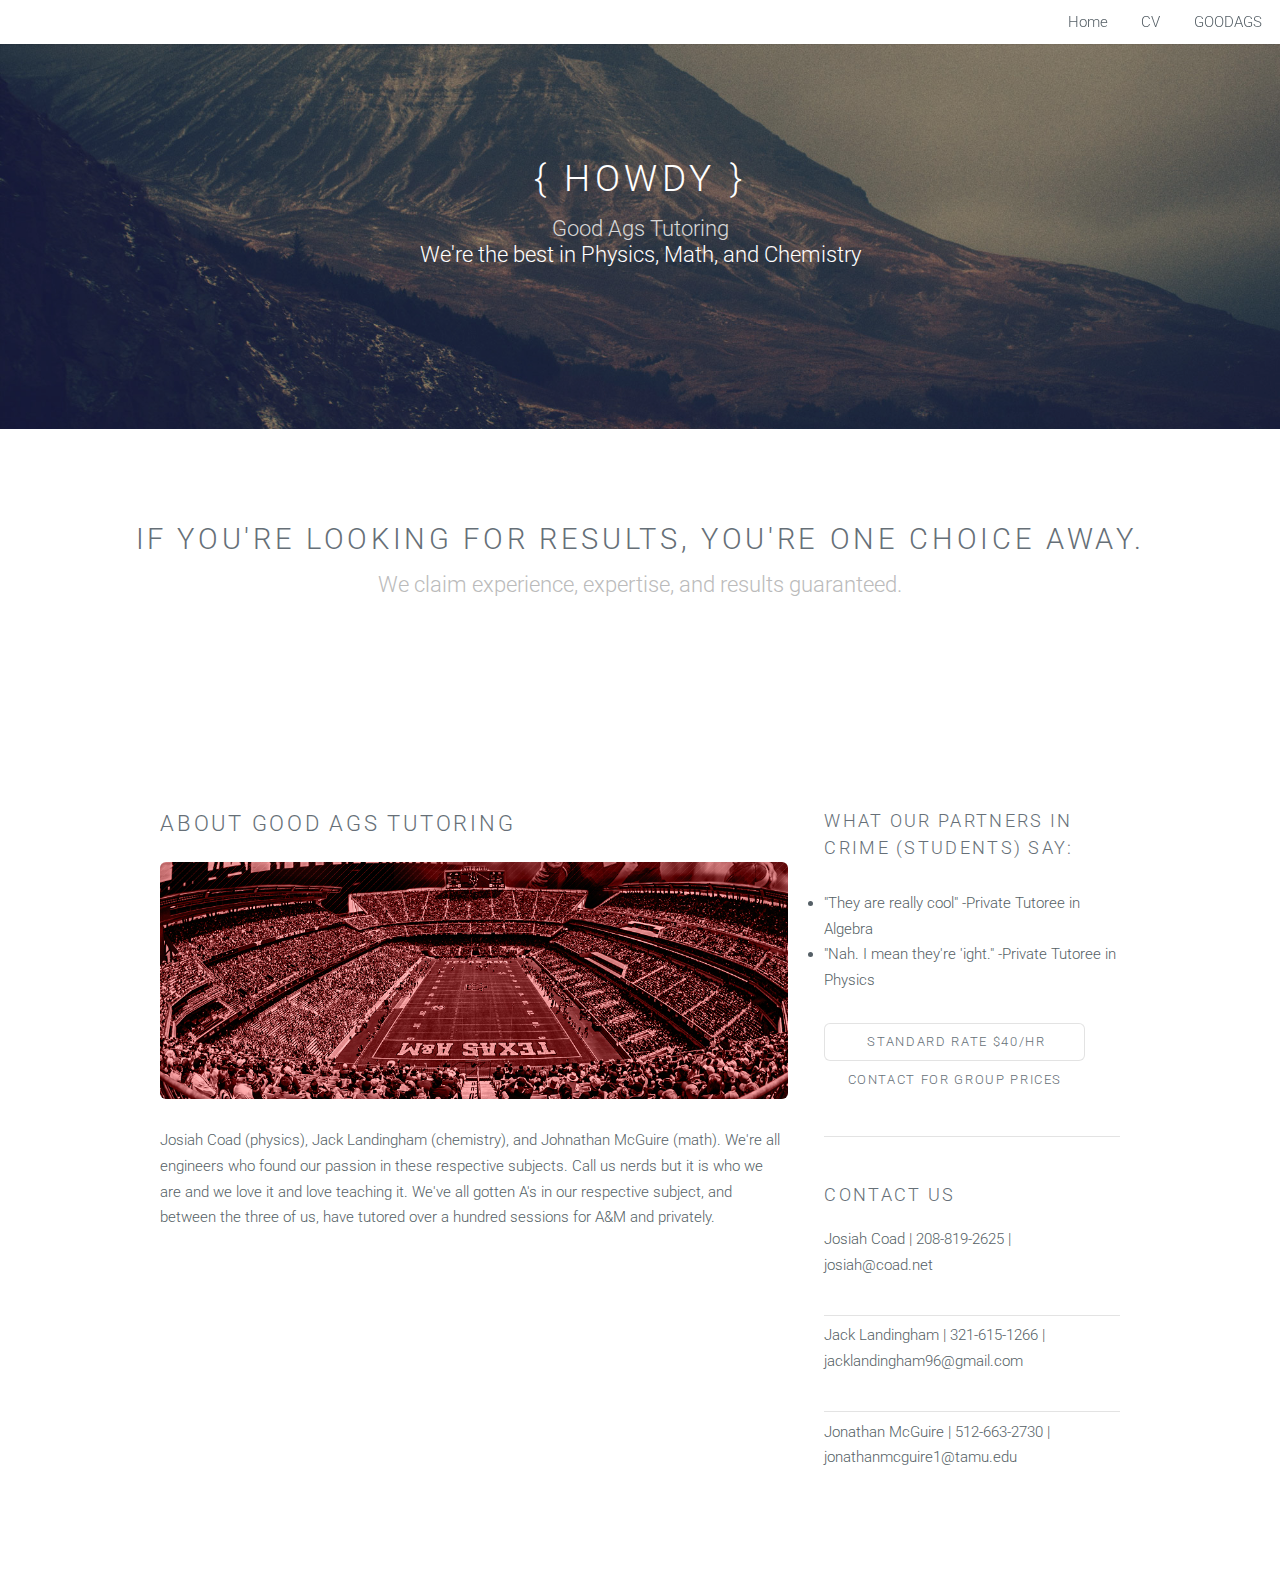
==== index.html @ 72e81e50 "changed page" ====
<!DOCTYPE HTML>
<html>
	<head>
		<title>GOOD AGS Tutoring</title>
		<meta http-equiv="content-type" content="text/html; charset=utf-8" />
		<meta name="description" content="" />
		<meta name="keywords" content="" />
	
		<!--Contact Button-->
        <script type = "text/javascript" src = "http://ajax.googleapis.com/ajax/libs/jquery/2.1.3/jquery.min.js"></script>
        <script type = "text/javascript" language = "javascript">
         $(document).ready(function() {
            $("#hoverbutton").click(function () {
               $(this).replaceWith("josiah@coad.net");
            });
         });
        </script>
        
        <script src="js/jquery.min.js"></script>
		<script src="js/skel.min.js"></script>
		<script src="js/skel-layers.min.js"></script>
		<script src="js/init.js"></script>
		<noscript>
			<link rel="stylesheet" href="css/skel.css" />
			<link rel="stylesheet" href="css/style.css" />
			<link rel="stylesheet" href="css/style-xlarge.css" />
		</noscript>
		<link rel="icon" type="image/png" href="images/tag.png">
	</head>

	<body id="top">

		<!-- Header -->
			<header id="header" class="skel-layers-fixed">
				<h1><a href="#"></a></h1>
				<nav id="nav">
					<ul>
						<li><a href="index.html">Home</a></li>
						<li><a href="Experience.html">CV</a></li>
						<li><a href="tutor.html">GOODAGS</a></li>
					</ul>
				</nav>
			</header>

		<!-- Banner -->
			<section id="banner">
				<div class="inner">
					<h2>{ Howdy }</h2>
					<p>Good Ags Tutoring
					<br><a href="http://www.tamu.edu/" target="_blank">We're the best in Physics, Math, and Chemistry</a></br>
					</p>
					<ul class="actions">
					</ul>
				</div>
			</section>
		<!-- Greeting -->
			<section id="one" class="wrapper style1">
				<header class="major">
					<h2>If you're looking for results, you're one choice away.</h2>
					<p>We claim experience, expertise, and results guaranteed.</p>
				</header>
			</section>

		<!-- Intro -->
		<section id="intro" class="wrapper style1">
				<div class="container">
					<div class="row">
						<div class="8u">
							<section>
								<h2>About GOOD AGs Tutoring</h2>
								<a href="#" class="image fit"><img src="images/KyleField.jpg" alt="" /></a>
								<p>   Josiah Coad (physics), Jack Landingham (chemistry), and Johnathan McGuire (math). We're all engineers who found our passion in these respective subjects. Call us nerds but it is who we are and we love it and love teaching it. We've all gotten A's in our respective subject, and between the three of us, have tutored over a hundred sessions for A&M and privately.</p>
							</section>
						</div>
						<div class="4u">
							<section>
								<h3>What Our Partners in Crime (students) Say:</h3>
								<p>
									<li>"They are really cool" -Private Tutoree in Algebra</li>
									<li>"Nah. I mean they're 'ight." -Private Tutoree in Physics</li>
								</p>
								<ul class="actions">
									<li><a href="mailto:josiah@coad.net" class="button alt">Standard Rate $40/hr<br>Contact for Group Prices</a></li>
								</ul>
							</section>
							<hr />
							<section>
								<h3>Contact Us</h3>
								<ul class="alt">
									<li><p>Josiah Coad | 208-819-2625 | josiah@coad.net</p></li>
									<li><p>Jack Landingham | 321-615-1266 | jacklandingham96@gmail.com</p></li>
									<li><p>Jonathan McGuire | 512-663-2730 | jonathanmcguire1@tamu.edu</p></li>
								</ul>
							</section>
						</div>
					</div>
				</div>
			</section>
	</body>
</html>
---- css/skel.css ----
/* Resets (http://meyerweb.com/eric/tools/css/reset/ | v2.0 | 20110126 | License: none (public domain)) */

	html,body,div,span,applet,object,iframe,h1,h2,h3,h4,h5,h6,p,blockquote,pre,a,abbr,acronym,address,big,cite,code,del,dfn,em,img,ins,kbd,q,s,samp,small,strike,strong,sub,sup,tt,var,b,u,i,center,dl,dt,dd,ol,ul,li,fieldset,form,label,legend,table,caption,tbody,tfoot,thead,tr,th,td,article,aside,canvas,details,embed,figure,figcaption,footer,header,hgroup,menu,nav,output,ruby,section,summary,time,mark,audio,video{margin:0;padding:0;border:0;font-size:100%;font:inherit;vertical-align:baseline;}article,aside,details,figcaption,figure,footer,header,hgroup,menu,nav,section{display:block;}body{line-height:1;}ol,ul{list-style:none;}blockquote,q{quotes:none;}blockquote:before,blockquote:after,q:before,q:after{content:'';content:none;}table{border-collapse:collapse;border-spacing:0;}body{-webkit-text-size-adjust:none}

/* Box Model */

	*, *:before, *:after {
		-moz-box-sizing: border-box;
		-webkit-box-sizing: border-box;
		box-sizing: border-box;
	}

/* Container */

	body {
		/* min-width: (containers) */
		min-width: 1200px;
	}

	.container {
		margin-left: auto;
		margin-right: auto;
		
		/* width: (containers) */
		width: 1200px;
	}

	/* Modifiers */
	
		.container.small {
			/* width: (containers) * 0.75; */
			width: 900px;
		}

		.container.big {
			width: 100%;

			/* max-width: (containers) * 1.25; */
			max-width: 1500px;

			/* min-width: (containers); */
			min-width: 1200px;
		}

/* Grid */

	.\31 2u { width: 100% }
	.\31 1u { width: 91.6666666667% }
	.\31 0u { width: 83.3333333333% }
	.\39 u { width: 75% }
	.\38 u { width: 66.6666666667% }
	.\37 u { width: 58.3333333333% }
	.\36 u { width: 50% }
	.\35 u { width: 41.6666666667% }
	.\34 u { width: 33.3333333333% }
	.\33 u { width: 25% }
	.\32 u { width: 16.6666666667% }
	.\31 u { width: 8.3333333333% }
	.\-11u { margin-left: 91.6666666667% }
	.\-10u { margin-left: 83.3333333333% }
	.\-9u { margin-left: 75% }
	.\-8u { margin-left: 66.6666666667% }
	.\-7u { margin-left: 58.3333333333% }
	.\-6u { margin-left: 50% }
	.\-5u { margin-left: 41.6666666667% }
	.\-4u { margin-left: 33.3333333333% }
	.\-3u { margin-left: 25% }
	.\-2u { margin-left: 16.6666666667% }
	.\-1u { margin-left: 8.3333333333% }

	/* Rows */

		.row > * {
			float: left;
		}

		.row:after {
			content: '';
			display: block;
			clear: both;
			height: 0;
		}

		.row:first-child > * {
			padding-top: 0 !important;
		}

		.row.uniform > * > :first-child {
			margin-top: 0;
		}

		.row.uniform > * > :last-child {
			margin-bottom: 0;
		}

		/* Normal */

			.row > * {
				/* padding-left: (gutters.vertical) */
				padding-left: 4em;
			}

			.row + .row > * {
				/* padding: (gutters.horizontal) 0 0 (gutters.vertical) */
				padding: 0 0 0 4em;
			}

			.row {
				/* margin-left: -(gutters.vertical) */
				margin-left: -4em;
			}

			.row + .row.uniform > * {
				/* padding: (gutters.vertical) 0 0 (gutters.vertical) */
				padding: 4em 0 0 4em;
			}

		/* Flush */

			.row.flush > * {
				padding-left: 0;
			}

			.row + .row.flush > * {
				padding: 0;
			}

			.row.flush {
				margin-left: 0;
			}

			.row + .row.uniform.flush > * {
				padding: 0;
			}

		/* Quarter */

			.row.quarter > * {
				/* padding-left: (gutters.vertical * 0.25) */
				padding-left: 1em;
			}

			.row + .row.quarter > * {
				/* padding: (gutters.horizontal * 0.25) 0 0 (gutters.vertical * 0.25) */
				padding: 0 0 0 1em;
			}

			.row.quarter {
				/* margin-left: -(gutters.vertical * 0.25) */
				margin-left: -1em;
			}

			.row + .row.uniform.quarter > * {
				/* padding: (gutters.vertical * 0.25) 0 0 (gutters.vertical * 0.25) */
				padding: 1em 0 0 1em;
			}

		/* Half */

			.row.half > * {
				/* padding-left: (gutters.vertical * 0.5) */
				padding-left: 2em;
			}

			.row + .row.half > * {
				/* padding: (gutters.horizontal * 0.5) 0 0 (gutters.vertical * 0.5) */
				padding: 0 0 0 2em;
			}

			.row.half {
				/* margin-left: -(gutters.vertical * 0.5) */
				margin-left: -2em;
			}

			.row + .row.uniform.half > * {
				/* padding: (gutters.vertical * 0.5) 0 0 (gutters.vertical * 0.5) */
				padding: 2em 0 0 2em;
			}

		/* One and (a) Half */

			.row.oneandhalf > * {
				/* padding-left: (gutters.vertical * 1.5) */
				padding-left: 6em;
			}

			.row + .row.oneandhalf > * {
				/* padding: (gutters.horizontal * 1.5) 0 0 (gutters.vertical * 1.5) */
				padding: 0 0 0 6em;
			}

			.row.oneandhalf {
				/* margin-left: -(gutters.vertical * 1.5) */
				margin-left: -6em;
			}

			.row + .row.uniform.oneandhalf > * {
				/* padding: (gutters.vertical * 1.5) 0 0 (gutters.vertical * 1.5) */
				padding: 6em 0 0 6em;
			}

		/* Double */

			.row.double > * {
				/* padding-left: (gutters.vertical * 2) */
				padding-left: 8em;
			}

			.row + .row.double > * {
				/* padding: (gutters.horizontal * 2) 0 0 (gutters.vertical * 2) */
				padding: 0 0 0 8em;
			}

			.row.double {
				/* margin-left: -(gutters.vertical * 2) */
				margin-left: -8em;
			}

			.row + .row.uniform.double > * {
				/* padding: (gutters.vertical * 2) 0 0 (gutters.vertical * 2) */
				padding: 8em 0 0 8em;
			}
---- css/style.css ----
@charset "UTF-8";
@import url(font-awesome.min.css);
@import url("http://fonts.googleapis.com/css?family=Roboto:500,300");

/*
	Ion by TEMPLATED
	templated.co @templatedco
	Released for free under the Creative Commons Attribution 3.0 license (templated.co/license)
*/

/* Basic */

	body {
		background: #fff;
	}

	body, input, select, textarea {
		color: #555f66;
		font-family: "Roboto", Helvetica, sans-serif;
		font-size: 14pt;
		font-weight: 300;
		line-height: 1.75em;
	}

	a {
		color: #629DD1;
		text-decoration: underline;
	}

		a:hover {
			text-decoration: none;
		}

	strong, b {
		color: #666f77;
		font-weight: 500;
	}

	em, i {
		font-style: italic;
	}

	p {
		margin: 0 0 2em 0;
	}

	h1, h2, h3, h4, h5, h6 {
		color: #666f77;
		font-weight: 300;
		line-height: 1em;
		margin: 0 0 1em 0;
		text-transform: uppercase;
		letter-spacing: 0.125em;
	}

		h1 a, h2 a, h3 a, h4 a, h5 a, h6 a {
			color: inherit;
			text-decoration: none;
		}

	h2 {
		font-size: 1.5em;
		line-height: 1.5em;
	}

	h3 {
		font-size: 1.25em;
		line-height: 1.5em;
	}

	h4 {
		font-size: 1em;
		line-height: 1.5em;
	}

	h5 {
		font-size: 0.9em;
		line-height: 1.5em;
	}

	h6 {
		font-size: 0.7em;
		line-height: 1.5em;
	}

	sub {
		font-size: 0.8em;
		position: relative;
		top: 0.5em;
	}

	sup {
		font-size: 0.8em;
		position: relative;
		top: -0.5em;
	}

	hr {
		border: 0;
		border-bottom: solid 1px rgba(144, 144, 144, 0.25);
		margin: 3em 0;
	}

		hr.major {
			margin: 2em 0 5em 0;
		}

	blockquote {
		border-left: solid 4px rgba(144, 144, 144, 0.25);
		font-style: italic;
		margin: 0 0 2em 0;
		padding: 0.5em 0 0.5em 2em;
	}

	code {
		background: rgba(144, 144, 144, 0.075);
		border-radius: 6px;
		border: solid 1px rgba(144, 144, 144, 0.25);
		font-family: "Courier New", monospace;
		font-size: 0.9em;
		margin: 0 0.25em;
		padding: 0.25em 0.65em;
	}

	pre {
		-webkit-overflow-scrolling: touch;
		font-family: "Courier New", monospace;
		font-size: 0.9em;
		margin: 0 0 2em 0;
		overflow-x: auto;
	}

		pre code {
			display: block;
			line-height: 1.75em;
			padding: 1em 1.5em;
		}

	.align-left {
		text-align: left;
	}

	.align-center {
		text-align: center;
	}

	.align-right {
		text-align: right;
	}

/* Section/Article */

	section.special, article.special {
		text-align: center;
	}

	header p {
		color: #bbb;
		position: relative;
		margin: 0 0 1.5em 0;
	}

	header h2 + p {
		font-size: 1.25em;
		margin-top: -1em;
		line-height: 1.5em;
	}

	header h3 + p {
		font-size: 1.1em;
		margin-top: -0.85em;
		line-height: 1.5em;
	}

	header h4 + p,
	header h5 + p,
	header h6 + p {
		font-size: 0.9em;
		margin-top: -0.75em;
		line-height: 1.5em;
	}

	header.major {
		text-align: center;
		margin: 0 0 4em 0;
	}

		header.major h2 {
			font-size: 2em;
		}

		header.major h2 + p {
			font-size: 1.5em;
			margin: -1em 0 2em 0;
		}

/* Form */

	form {
		margin: 0 0 2em 0;
	}

	label {
		color: #666f77;
		display: block;
		font-size: 0.9em;
		font-weight: 500;
		margin: 0 0 1em 0;
	}

	input[type="text"],
	input[type="password"],
	input[type="email"],
	select,
	textarea {
		-moz-appearance: none;
		-webkit-appearance: none;
		-o-appearance: none;
		-ms-appearance: none;
		appearance: none;
		background: rgba(144, 144, 144, 0.075);
		border-radius: 6px;
		border: none;
		border: solid 1px rgba(144, 144, 144, 0.25);
		color: inherit;
		display: block;
		outline: 0;
		padding: 0 1em;
		text-decoration: none;
		width: 100%;
	}

		input[type="text"]:invalid,
		input[type="password"]:invalid,
		input[type="email"]:invalid,
		select:invalid,
		textarea:invalid {
			box-shadow: none;
		}

		input[type="text"]:focus,
		input[type="password"]:focus,
		input[type="email"]:focus,
		select:focus,
		textarea:focus {
			border-color: #629DD1;
			box-shadow: 0 0 0 1px #629DD1;
		}

	.select-wrapper {
		text-decoration: none;
		display: block;
		position: relative;
	}

		.select-wrapper:before {
			content: "";
			-moz-osx-font-smoothing: grayscale;
			-webkit-font-smoothing: antialiased;
			font-family: FontAwesome;
			font-style: normal;
			font-weight: normal;
			text-transform: none !important;
		}

		.select-wrapper:before {
			color: rgba(144, 144, 144, 0.25);
			display: block;
			height: 2.75em;
			line-height: 2.75em;
			pointer-events: none;
			position: absolute;
			right: 0;
			text-align: center;
			top: 0;
			width: 2.75em;
		}

		.select-wrapper select::-ms-expand {
			display: none;
		}

	input[type="text"],
	input[type="password"],
	input[type="email"],
	select {
		height: 2.75em;
	}

	textarea {
		padding: 0.75em 1em;
	}

	input[type="checkbox"],
	input[type="radio"] {
		-moz-appearance: none;
		-webkit-appearance: none;
		-o-appearance: none;
		-ms-appearance: none;
		appearance: none;
		display: block;
		float: left;
		margin-right: -2em;
		opacity: 0;
		width: 1em;
		z-index: -1;
	}

		input[type="checkbox"] + label,
		input[type="radio"] + label {
			text-decoration: none;
			color: #555f66;
			cursor: pointer;
			display: inline-block;
			font-size: 1em;
			font-weight: 300;
			padding-left: 2.4em;
			padding-right: 0.75em;
			position: relative;
		}

			input[type="checkbox"] + label:before,
			input[type="radio"] + label:before {
				-moz-osx-font-smoothing: grayscale;
				-webkit-font-smoothing: antialiased;
				font-family: FontAwesome;
				font-style: normal;
				font-weight: normal;
				text-transform: none !important;
			}

			input[type="checkbox"] + label:before,
			input[type="radio"] + label:before {
				background: rgba(144, 144, 144, 0.075);
				border-radius: 6px;
				border: solid 1px rgba(144, 144, 144, 0.25);
				content: '';
				display: inline-block;
				height: 1.65em;
				left: 0;
				line-height: 1.58125em;
				position: absolute;
				text-align: center;
				top: 0;
				width: 1.65em;
			}

		input[type="checkbox"]:checked + label:before,
		input[type="radio"]:checked + label:before {
			background: #192024;
			border-color: #192024;
			color: #ffffff;
			content: '\f00c';
		}

		input[type="checkbox"]:focus + label:before,
		input[type="radio"]:focus + label:before {
			border-color: #629DD1;
			box-shadow: 0 0 0 1px #629DD1;
		}

	input[type="checkbox"] + label:before {
		border-radius: 6px;
	}

	input[type="radio"] + label:before {
		border-radius: 100%;
	}

	::-webkit-input-placeholder {
		color: #bbb !important;
		opacity: 1.0;
	}

	:-moz-placeholder {
		color: #bbb !important;
		opacity: 1.0;
	}

	::-moz-placeholder {
		color: #bbb !important;
		opacity: 1.0;
	}

	:-ms-input-placeholder {
		color: #bbb !important;
		opacity: 1.0;
	}

	.formerize-placeholder {
		color: #bbb !important;
		opacity: 1.0;
	}

/* Box */

	.box {
		border-radius: 6px;
		border: solid 1px rgba(144, 144, 144, 0.25);
		margin-bottom: 2em;
		padding: 3em 2em;
	}

		.box > :last-child,
		.box > :last-child > :last-child,
		.box > :last-child > :last-child > :last-child {
			margin-bottom: 0;
		}

		.box.alt {
			border: 0;
			border-radius: 0;
			padding: 0;
		}

/* Icon */

	.icon {
		text-decoration: none;
		border-bottom: none;
		position: relative;
	}

		.icon:before {
			-moz-osx-font-smoothing: grayscale;
			-webkit-font-smoothing: antialiased;
			font-family: FontAwesome;
			font-style: normal;
			font-weight: normal;
			text-transform: none !important;
		}

		.icon > .label {
			display: none;
		}

		.icon.major {
			display: inline-block;
			margin: 0 0 1.25em 0;
			color: #ffffff;
			background: #629DD1;
			width: 3em;
			height: 3em;
			font-size: 2em;
			text-align: center;
			line-height: 3em;
			border-radius: 100%;
			box-shadow: 0 0 0 10px #fff, 0 0 0 11px rgba(144, 144, 144, 0.25);
		}

/* Image */

	.image {
		border-radius: 6px;
		border: 0;
		display: inline-block;
		position: relative;
	}

		.image img {
			border-radius: 6px;
			display: block;
		}

		.image.left {
			float: left;
			padding: 0 1.5em 1em 0;
			top: 0.25em;
		}

		.image.right {
			float: right;
			padding: 0 0 1em 1.5em;
			top: 0.25em;
		}

		.image.fit {
			display: block;
			margin: 0 0 2em 0;
			width: 100%;
		}

			.image.fit img {
				display: block;
				width: 100%;
			}

/* List */

	ol {
		list-style: decimal;
		margin: 0 0 2em 0;
		padding-left: 1.25em;
	}

		ol li {
			padding-left: 0.25em;
		}

	ul {
		list-style: disc;
		margin: 0 0 2em 0;
		padding-left: 1em;
	}

		ul li {
			padding-left: 0.5em;
		}

		ul.alt {
			list-style: none;
			padding-left: 0;
		}

			ul.alt li {
				border-top: solid 1px rgba(144, 144, 144, 0.25);
				padding: 0.5em 0;
			}

				ul.alt li:first-child {
					border-top: 0;
					padding-top: 0;
				}

		ul.icons {
			cursor: default;
			list-style: none;
			padding-left: 0;
		}

			ul.icons li {
				display: inline-block;
				padding: 0 1.25em 0 0;
			}

				ul.icons li:last-child {
					padding-right: 0;
				}

				ul.icons li .icon:before {
					font-size: 1.5em;
				}

		ul.actions {
			cursor: default;
			list-style: none;
			padding-left: 0;
		}

			ul.actions li {
				display: inline-block;
				padding: 0 1em 0 0;
				vertical-align: middle;
			}

				ul.actions li:last-child {
					padding-right: 0;
				}

			ul.actions.small li {
				padding: 0 0.5em 0 0;
			}

			ul.actions.vertical li {
				display: block;
				padding: 1em 0 0 0;
			}

				ul.actions.vertical li:first-child {
					padding-top: 0;
				}

				ul.actions.vertical li > * {
					margin-bottom: 0;
				}

			ul.actions.vertical.small li {
				padding: 0.5em 0 0 0;
			}

				ul.actions.vertical.small li:first-child {
					padding-top: 0;
				}

			ul.actions.fit {
				display: table;
				margin-left: -1em;
				padding: 0;
				table-layout: fixed;
				width: calc(100% + 1em);
			}

				ul.actions.fit li {
					display: table-cell;
					padding: 0 0 0 1em;
				}

					ul.actions.fit li > * {
						margin-bottom: 0;
					}

				ul.actions.fit.small {
					margin-left: -0.5em;
					width: calc(100% + 0.5em);
				}

					ul.actions.fit.small li {
						padding: 0 0 0 0.5em;
					}

	dl {
		margin: 0 0 2em 0;
	}

/* Table */

	.table-wrapper {
		-webkit-overflow-scrolling: touch;
		overflow-x: auto;
	}

	table {
		margin: 0 0 2em 0;
		width: 100%;
	}

		table tbody tr {
			border: solid 1px rgba(144, 144, 144, 0.25);
			border-left: 0;
			border-right: 0;
		}

			table tbody tr:nth-child(2n + 1) {
				background-color: rgba(144, 144, 144, 0.075);
			}

		table td {
			padding: 0.75em 0.75em;
		}

		table th {
			color: #666f77;
			font-size: 0.9em;
			font-weight: 500;
			padding: 0 0.75em 0.75em 0.75em;
			text-align: left;
		}

		table thead {
			border-bottom: solid 2px rgba(144, 144, 144, 0.25);
		}

		table tfoot {
			border-top: solid 2px rgba(144, 144, 144, 0.25);
		}

		table.alt {
			border-collapse: separate;
		}

			table.alt tbody tr td {
				border: solid 1px rgba(144, 144, 144, 0.25);
				border-left-width: 0;
				border-top-width: 0;
			}

				table.alt tbody tr td:first-child {
					border-left-width: 1px;
				}

			table.alt tbody tr:first-child td {
				border-top-width: 1px;
			}

			table.alt thead {
				border-bottom: 0;
			}

			table.alt tfoot {
				border-top: 0;
			}

/* Button */

	input[type="submit"],
	input[type="reset"],
	input[type="button"],
	.button {
		-moz-appearance: none;
		-webkit-appearance: none;
		-o-appearance: none;
		-ms-appearance: none;
		appearance: none;
		-moz-transition: background-color 0.2s ease-in-out, color 0.2s ease-in-out;
		-webkit-transition: background-color 0.2s ease-in-out, color 0.2s ease-in-out;
		-o-transition: background-color 0.2s ease-in-out, color 0.2s ease-in-out;
		-ms-transition: background-color 0.2s ease-in-out, color 0.2s ease-in-out;
		transition: background-color 0.2s ease-in-out, color 0.2s ease-in-out;
		background-color: #192024;
		border-radius: 6px;
		border: 0;
		color: #ffffff !important;
		cursor: pointer;
		display: inline-block;
		font-weight: 300;
		text-transform: uppercase;
		letter-spacing: 0.125em;
		font-size: 0.9em;
		height: 2.85em;
		line-height: 2.85em;
		padding: 0 1.75em;
		text-align: center;
		text-decoration: none;
		white-space: nowrap;
		text-indent: 0.25em;
	}

		input[type="submit"]:hover,
		input[type="reset"]:hover,
		input[type="button"]:hover,
		.button:hover {
			background-color: #232d33;
			
		}

		input[type="submit"]:active,
		input[type="reset"]:active,
		input[type="button"]:active,
		.button:active {
			background-color: #0f1315;
		}

		input[type="submit"].icon,
		input[type="reset"].icon,
		input[type="button"].icon,
		.button.icon {
			padding-left: 1.35em;
		}

			input[type="submit"].icon:before,
			input[type="reset"].icon:before,
			input[type="button"].icon:before,
			.button.icon:before {
				margin-right: 0.5em;
			}

		input[type="submit"].fit,
		input[type="reset"].fit,
		input[type="button"].fit,
		.button.fit {
			display: block;
			margin: 0 0 1em 0;
			width: 100%;
		}

		input[type="submit"].small,
		input[type="reset"].small,
		input[type="button"].small,
		.button.small {
			font-size: 0.7em;
		}

		input[type="submit"].big,
		input[type="reset"].big,
		input[type="button"].big,
		.button.big {
			font-size: 1.2em;
			height: 2.65em;
			line-height: 2.65em;
		}

		input[type="submit"].alt,
		input[type="reset"].alt,
		input[type="button"].alt,
		.button.alt {
			background-color: transparent;
			box-shadow: inset 0 0 0 1px rgba(144, 144, 144, 0.25);
			color: #666f77 !important;
		}

			input[type="submit"].alt:hover,
			input[type="reset"].alt:hover,
			input[type="button"].alt:hover,
			.button.alt:hover {
				background-color: rgba(144, 144, 144, 0.075);
			}

			input[type="submit"].alt:active,
			input[type="reset"].alt:active,
			input[type="button"].alt:active,
			.button.alt:active {
				background-color: rgba(144, 144, 144, 0.2);
			}

			input[type="submit"].alt.icon:before,
			input[type="reset"].alt.icon:before,
			input[type="button"].alt.icon:before,
			.button.alt.icon:before {
				color: #bbb;
			}

		input[type="submit"].special,
		input[type="reset"].special,
		input[type="button"].special,
		.button.special {
			background-color: #629DD1;
			color: #ffffff !important;
		}

			input[type="submit"].special:hover,
			input[type="reset"].special:hover,
			input[type="button"].special:hover,
			.button.special:hover {
				background-color: #76a9d7;
			}

			input[type="submit"].special:active,
			input[type="reset"].special:active,
			input[type="button"].special:active,
			.button.special:active {
				background-color: #4e91cb;
			}

		input[type="submit"].disabled, input[type="submit"]:disabled,
		input[type="reset"].disabled,
		input[type="reset"]:disabled,
		input[type="button"].disabled,
		input[type="button"]:disabled,
		.button.disabled,
		.button:disabled {
			background-color: #555f66 !important;
			box-shadow: inset 0 -0.15em 0 0 rgba(0, 0, 0, 0.15);
			color: #fff !important;
			cursor: default;
			opacity: 0.25;
		}

/* Wrapper */

	.wrapper {
		padding: 6em 0 4em 0;
	}

		.wrapper.style1 {
			background: #fff;
			color: #555f66;
		}

		.wrapper.style2 {
			background: #192024;
			color: #c5c7c8;
		}

			.wrapper.style2 h2, .wrapper.style2 h3, .wrapper.style2 h4, .wrapper.style2 h5, .wrapper.style2 h6 {
				color: #ffffff;
			}

			.wrapper.style2 header p {
				color: #a3a5a7;
			}

			.wrapper.style2 .button.alt {
				box-shadow: inset 0 0 0 1px rgba(144, 144, 144, 0.75);
				color: #ffffff !important;
			}

				.wrapper.style2 .button.alt:hover {
					background-color: rgba(144, 144, 144, 0.275);
				}

				.wrapper.style2 .button.alt:active {
					background-color: rgba(144, 144, 144, 0.4);
				}

				.wrapper.style2 .button.alt.icon:before {
					color: #a3a5a7;
				}

/* Header */

	#skel-layers-wrapper {
		padding-top: 3em;
	}

	#header {
		background: #fff;
		color: #555f66;
		cursor: default;
		height: 3em;
		left: 0;
		line-height: 3em;
		position: fixed;
		top: 0;
		width: 100%;
		z-index: 10000;
		box-shadow: 0 0 0.1em 0 rgba(0, 0, 0, 0.25);
	}

		#header h1 {
			color: #666f77;
			font-weight: 500;
			height: inherit;
			left: 1.25em;
			line-height: inherit;
			margin: 0;
			padding: 0;
			position: absolute;
			top: 0;
		}

			#header h1 a {
				font-size: 1.25em;
			}

		#header nav {
			height: inherit;
			line-height: inherit;
			position: absolute;
			right: 1.25em;
			top: 0;
			vertical-align: middle;
		}

			#header nav > ul {
				list-style: none;
				margin: 0;
				padding-left: 0;
			}

				#header nav > ul > li {
					border-radius: 6px;
					display: inline-block;
					margin-left: 2em;
					padding-left: 0;
				}

					#header nav > ul > li a {
						-moz-transition: color 0.2s ease-in-out;
						-webkit-transition: color 0.2s ease-in-out;
						-o-transition: color 0.2s ease-in-out;
						-ms-transition: color 0.2s ease-in-out;
						transition: color 0.2s ease-in-out;
						color: #555f66;
						display: inline-block;
						text-decoration: none;
					}

						#header nav > ul > li a:hover {
							color: #629DD1;
						}

					#header nav > ul > li:first-child {
						margin-left: 0;
					}

					#header nav > ul > li .button {
						height: 2.25em;
						line-height: 2.25em;
						margin-bottom: 0;
						padding: 0 1em;
						position: relative;
						top: -0.075em;
						vertical-align: middle;
					}

		#header .container {
			position: relative;
		}

			#header .container h1 {
				left: 0;
			}

			#header .container nav {
				right: 0;
			}

/* Banner */

	#banner {
		background-color: #666666;
		background-image: url("../images/banner.jpg");
		background-size: cover;
		background-position: center center;
		background-repeat: no-repeat;
		color: #d8d8d8;
		padding: 14em 0;
		text-align: center;
		position: relative;
	}

		#banner:before {
			content: '';
			position: absolute;
			left: 0;
			top: 0;
			width: 100%;
			height: 100%;
			background: rgba(64, 72, 80, 0.25);
		}

		#banner .inner {
			position: relative;
			z-index: 1;
		}

			#banner .inner :last-child {
				margin-bottom: 0;
			}

		#banner h2, #banner h3, #banner h4, #banner h5, #banner h6 {
			color: #ffffff;
		}

		#banner .button.alt {
			box-shadow: inset 0 0 0 1px rgba(144, 144, 144, 0.75);
			color: #ffffff !important;
		}

			#banner .button.alt:hover {
				background-color: rgba(144, 144, 144, 0.275);
			}

			#banner .button.alt:active {
				background-color: rgba(144, 144, 144, 0.4);
			}

			#banner .button.alt.icon:before {
				color: #c1c1c1;
			}

		#banner .button {
			min-width: 12em;
		}

		#banner h2 {
			font-size: 3.5em;
			line-height: 1em;
			margin: 0 0 0.5em 0;
			padding: 0;
		}

		#banner p {
			font-size: 1.5em;
			margin-bottom: 2em;
		}

			#banner p a {
				color: #ffffff;
				text-decoration: none;
			}

/* Footer */

	#footer {
		background: #f8f8f8;
		padding: 4em 0 6em 0;
	}

		#footer a {
			color: inherit;
		}

		#footer .copyright {
			color: #bbb;
			font-size: 0.9em;
			margin: 2em 0 0 0;
			padding: 0;
			text-align: center;
		}

			#footer .copyright li {
				border-left: solid 1px rgba(144, 144, 144, 0.25);
				display: inline-block;
				list-style: none;
				margin-left: 1.5em;
				padding-left: 1.5em;
			}

				#footer .copyright li:first-child {
					border-left: 0;
					margin-left: 0;
					padding-left: 0;
				}

		#footer .icons a {
			color: #bbb;
		}
---- css/style-xlarge.css ----
/*
	Ion by TEMPLATED
	templated.co @templatedco
	Released for free under the Creative Commons Attribution 3.0 license (templated.co/license)
*/

/* Basic */

	body, input, select, textarea {
		font-size: 12pt;
	}

/* Banner */

	#banner {
		padding: 9em 0;
	}
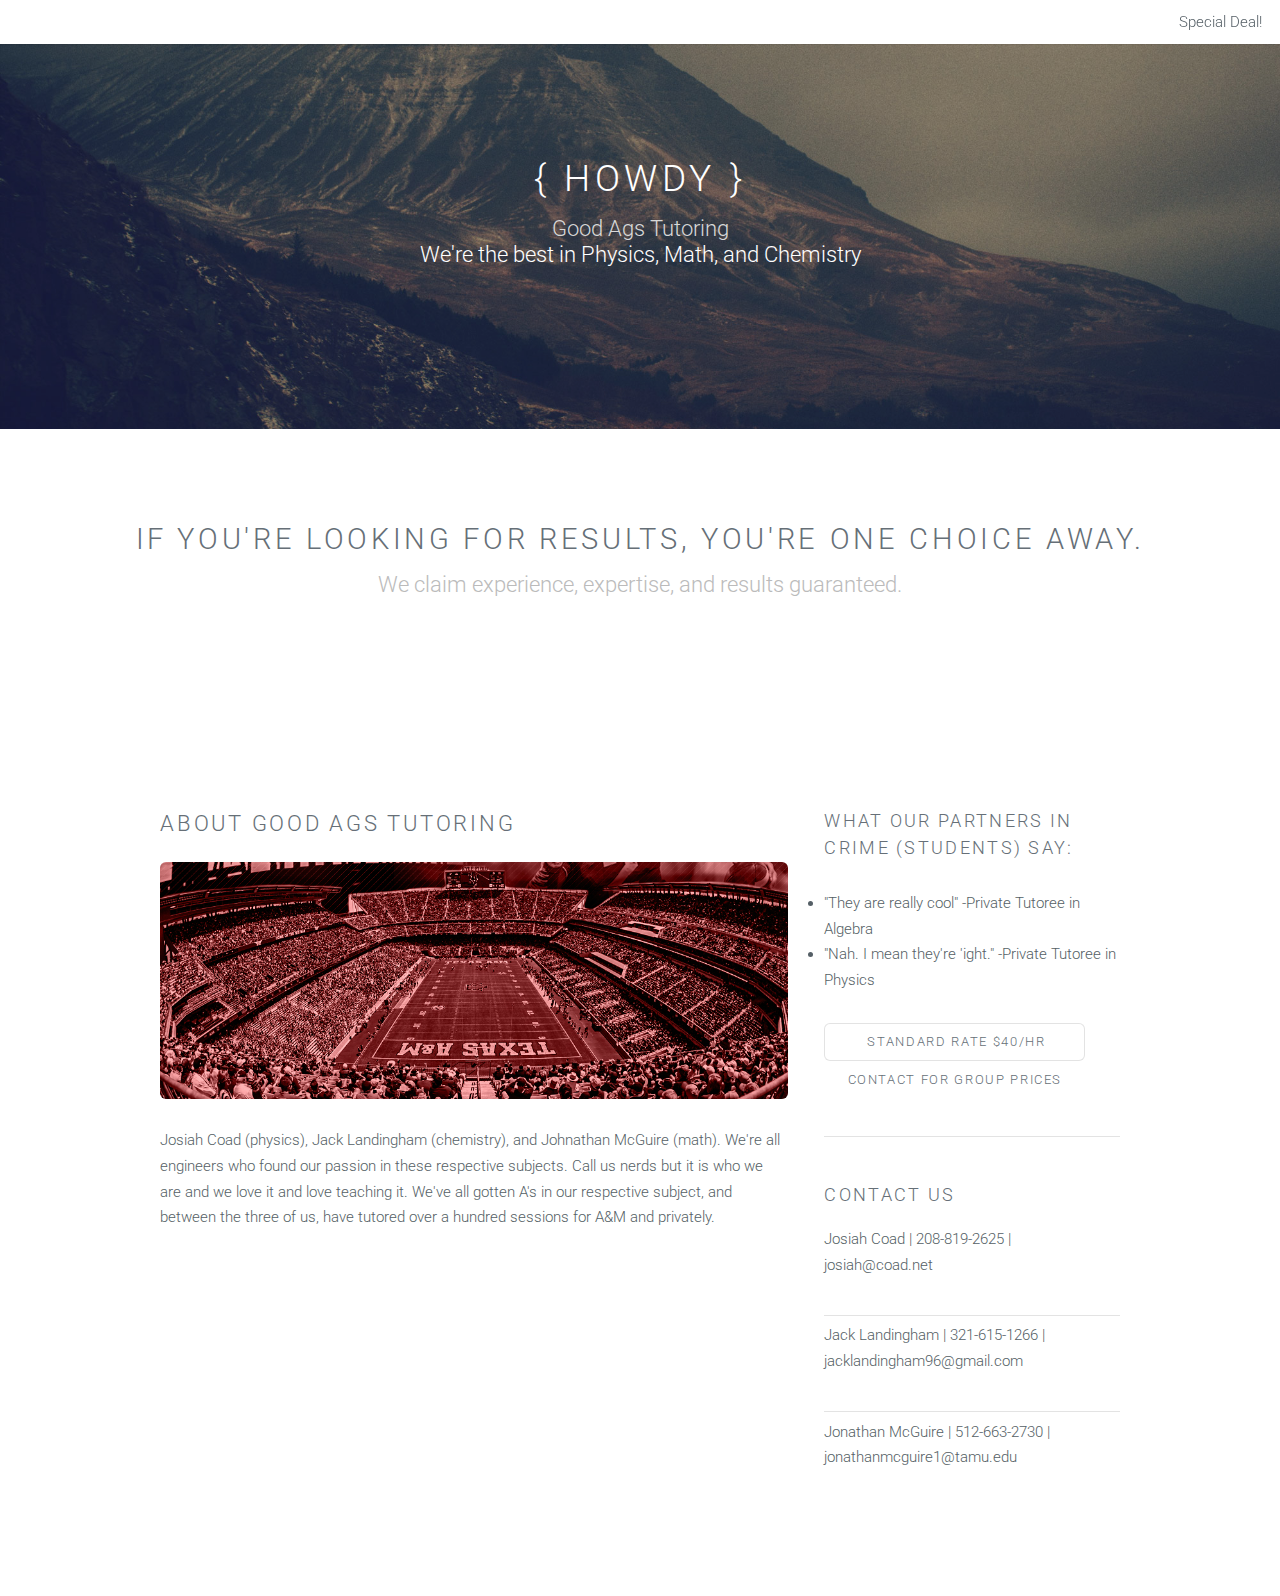
==== commit 42881889: "changed page" ====
--- a/index.html
+++ b/index.html
@@ -5,17 +5,6 @@
 		<meta http-equiv="content-type" content="text/html; charset=utf-8" />
 		<meta name="description" content="" />
 		<meta name="keywords" content="" />
-	
-		<!--Contact Button-->
-        <script type = "text/javascript" src = "http://ajax.googleapis.com/ajax/libs/jquery/2.1.3/jquery.min.js"></script>
-        <script type = "text/javascript" language = "javascript">
-         $(document).ready(function() {
-            $("#hoverbutton").click(function () {
-               $(this).replaceWith("josiah@coad.net");
-            });
-         });
-        </script>
-        
         <script src="js/jquery.min.js"></script>
 		<script src="js/skel.min.js"></script>
 		<script src="js/skel-layers.min.js"></script>
@@ -25,7 +14,7 @@
 			<link rel="stylesheet" href="css/style.css" />
 			<link rel="stylesheet" href="css/style-xlarge.css" />
 		</noscript>
-		<link rel="icon" type="image/png" href="images/tag.png">
+		<link rel="icon" type="image/png" href="images/thumbs.png">
 	</head>
 
 	<body id="top">
@@ -35,9 +24,7 @@
 				<h1><a href="#"></a></h1>
 				<nav id="nav">
 					<ul>
-						<li><a href="index.html">Home</a></li>
-						<li><a href="Experience.html">CV</a></li>
-						<li><a href="tutor.html">GOODAGS</a></li>
+						<li><a href="www.josiahcoad.com">Special Deal!</a></li>
 					</ul>
 				</nav>
 			</header>
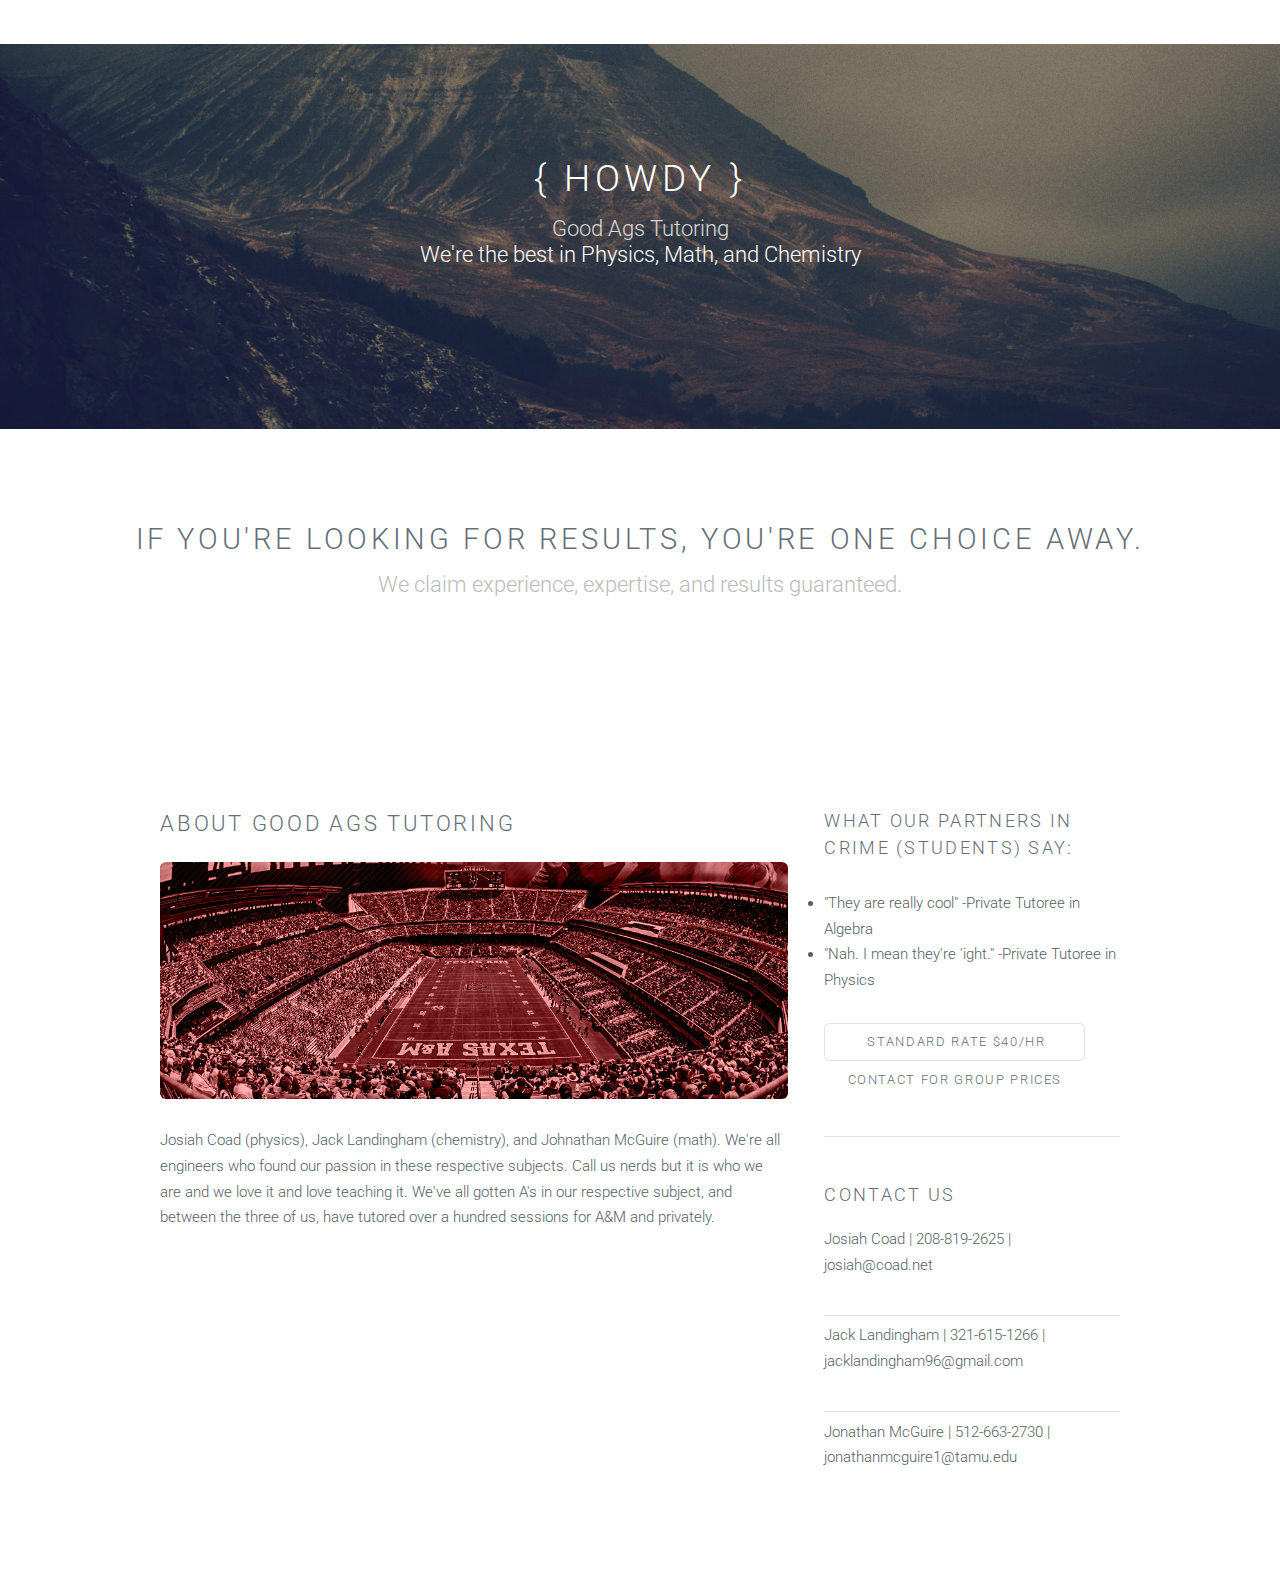
==== commit f20f7cb5: "changed" ====
--- a/index.html
+++ b/index.html
@@ -20,14 +20,14 @@
 	<body id="top">
 
 		<!-- Header -->
-			<header id="header" class="skel-layers-fixed">
-				<h1><a href="#"></a></h1>
-				<nav id="nav">
-					<ul>
-						<li><a href="www.josiahcoad.com">Special Deal!</a></li>
-					</ul>
-				</nav>
-			</header>
+		<!--	<header id="header" class="skel-layers-fixed">-->
+		<!--		<h1><a href="#"></a></h1>-->
+		<!--		<nav id="nav">-->
+		<!--			<ul>-->
+		<!--				<li><a href="www.josiahcoad.com">Special Deal!</a></li>-->
+		<!--			</ul>-->
+		<!--		</nav>-->
+		<!--	</header>-->
 
 		<!-- Banner -->
 			<section id="banner">
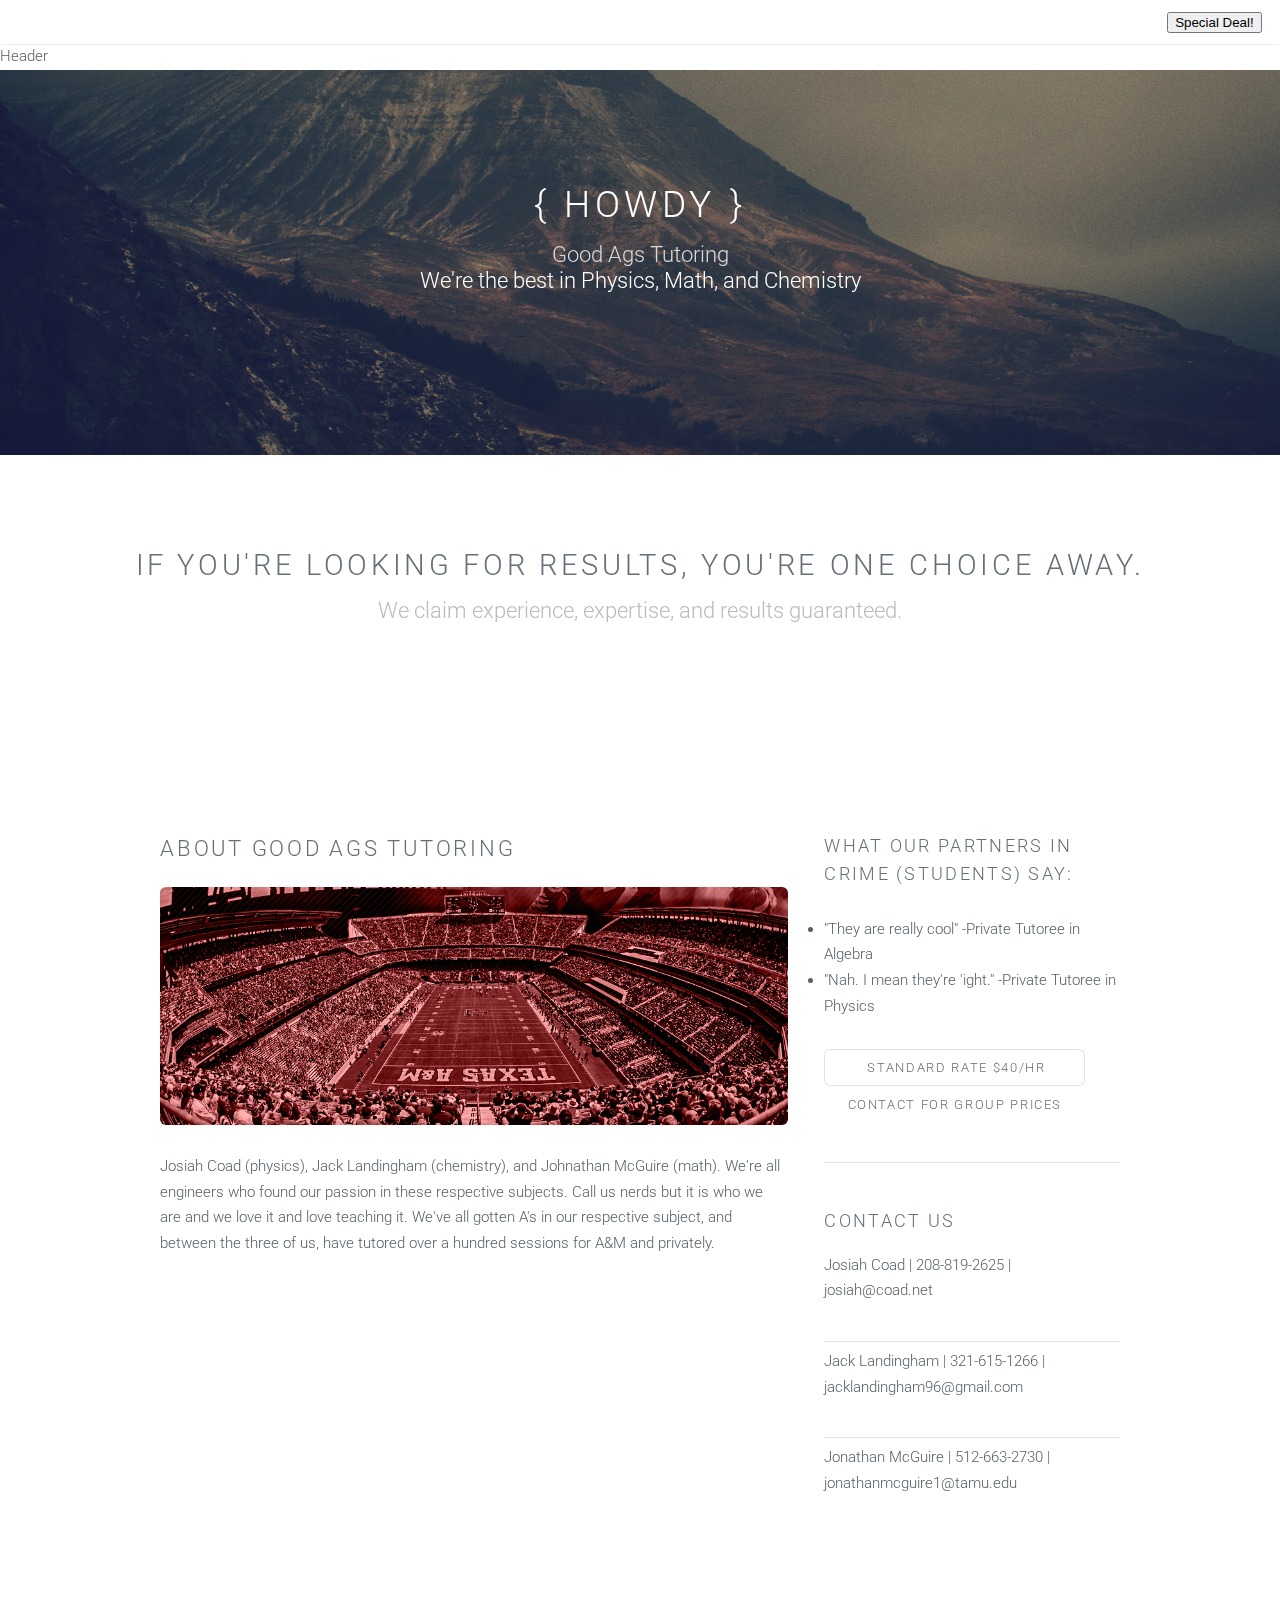
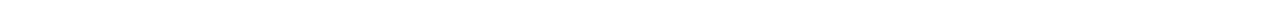
==== commit d1312715: "lil changes" ====
--- a/index.html
+++ b/index.html
@@ -15,19 +15,24 @@
 			<link rel="stylesheet" href="css/style-xlarge.css" />
 		</noscript>
 		<link rel="icon" type="image/png" href="images/thumbs.png">
+	<script>
+	function myFunction() {
+    	prompt("Enter your email and we'll contact you for a reduced price.");
+	}
+	</script>
 	</head>
 
 	<body id="top">
 
-		<!-- Header -->
-		<!--	<header id="header" class="skel-layers-fixed">-->
-		<!--		<h1><a href="#"></a></h1>-->
-		<!--		<nav id="nav">-->
-		<!--			<ul>-->
-		<!--				<li><a href="www.josiahcoad.com">Special Deal!</a></li>-->
-		<!--			</ul>-->
-		<!--		</nav>-->
-		<!--	</header>-->
+		 Header 
+			<header id="header" class="skel-layers-fixed">
+				<h1><a href="#"></a></h1>
+				<nav id="nav">
+					<ul>
+						<li><button type="button" onclick="myFunction()">Special Deal!</button></li>
+					</ul>
+				</nav>
+			</header>
 
 		<!-- Banner -->
 			<section id="banner">
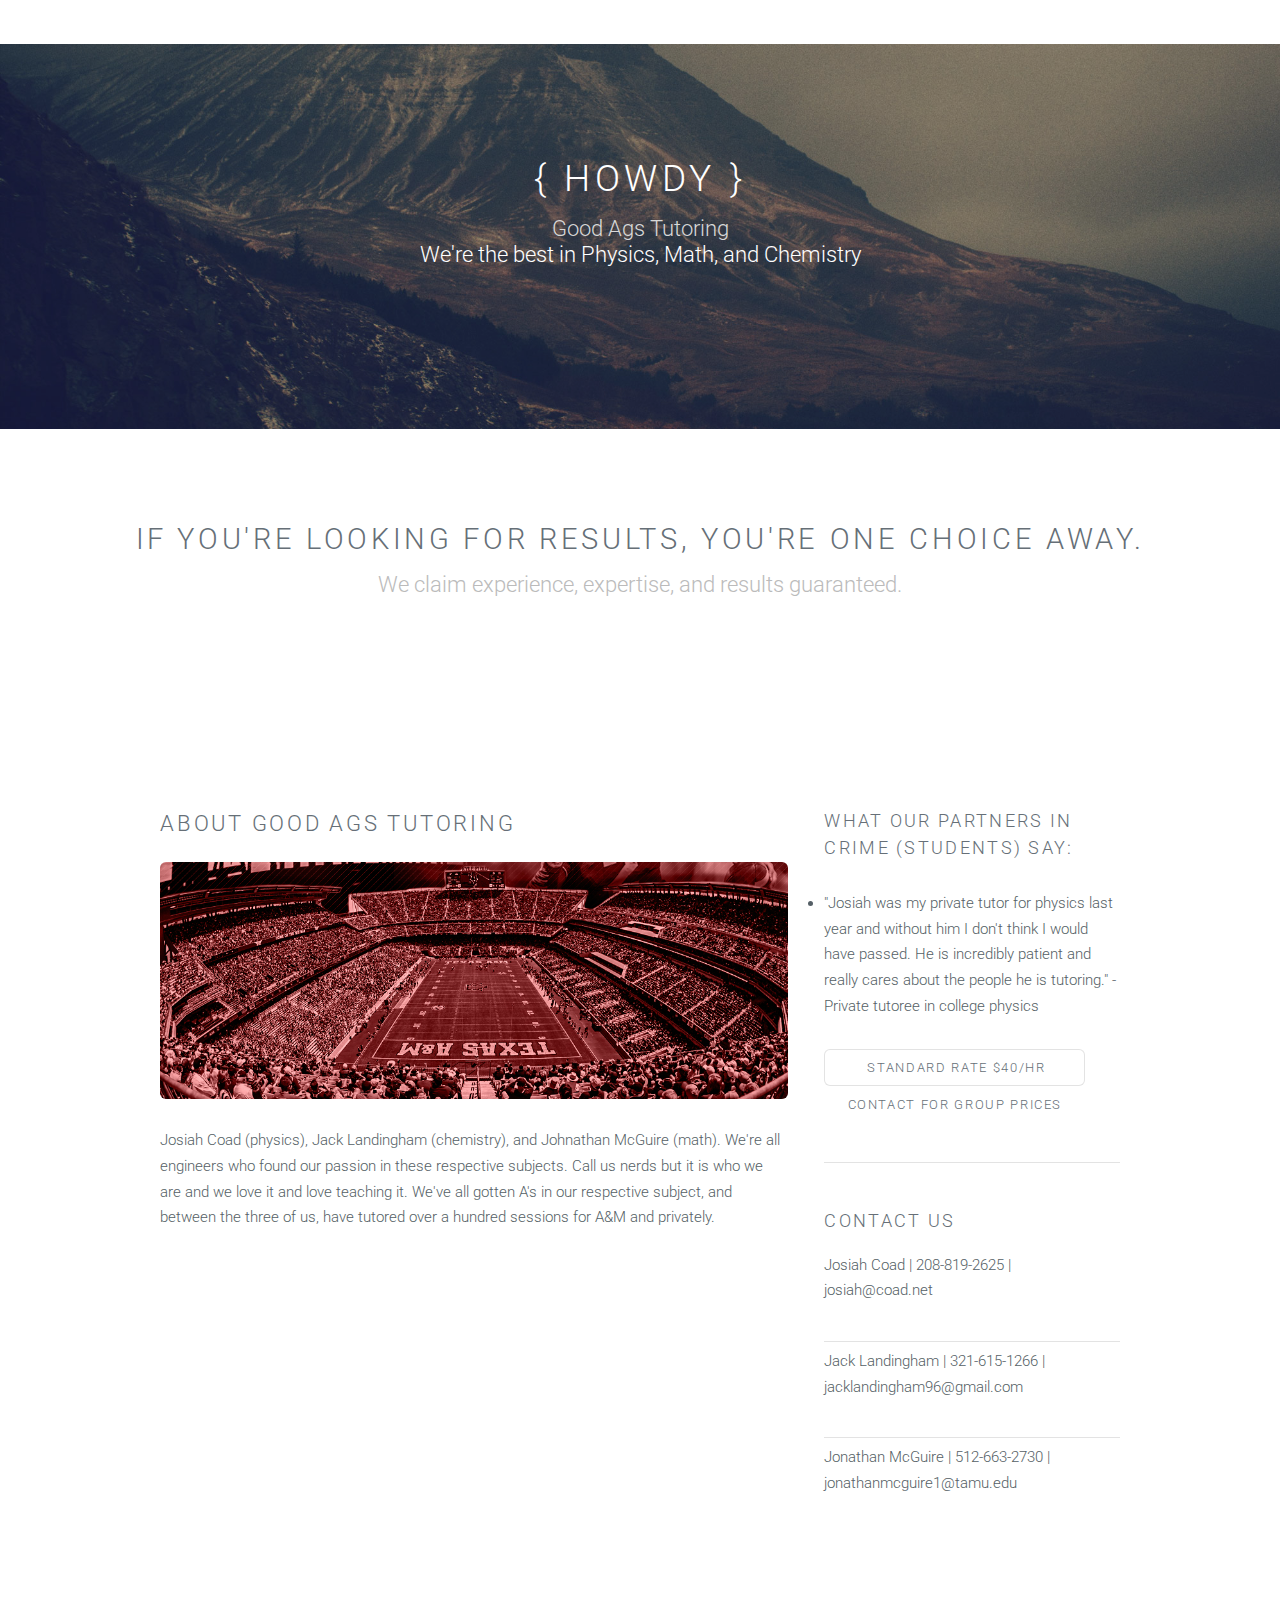
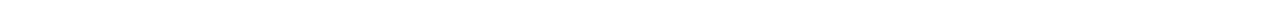
==== commit 73e5e94e: "Update index.html" ====
--- a/index.html
+++ b/index.html
@@ -15,24 +15,24 @@
 			<link rel="stylesheet" href="css/style-xlarge.css" />
 		</noscript>
 		<link rel="icon" type="image/png" href="images/thumbs.png">
-	<script>
-	function myFunction() {
-    	prompt("Enter your email and we'll contact you for a reduced price.");
-	}
-	</script>
+	<!--<script>-->
+	<!--function myFunction() {-->
+ <!--   	prompt("Enter your email and we'll contact you for a reduced price.");-->
+	<!--}-->
+	<!--</script>-->
 	</head>
 
 	<body id="top">
 
-		 Header 
-			<header id="header" class="skel-layers-fixed">
-				<h1><a href="#"></a></h1>
-				<nav id="nav">
-					<ul>
-						<li><button type="button" onclick="myFunction()">Special Deal!</button></li>
-					</ul>
-				</nav>
-			</header>
+		 <!--Header -->
+			<!--<header id="header" class="skel-layers-fixed">-->
+			<!--	<h1><a href="#"></a></h1>-->
+			<!--	<nav id="nav">-->
+			<!--		<ul>-->
+			<!--			<li><button type="button" onclick="myFunction()">Special Deal!</button></li>-->
+			<!--		</ul>-->
+			<!--	</nav>-->
+			<!--</header>-->
 
 		<!-- Banner -->
 			<section id="banner">
@@ -68,8 +68,8 @@
 							<section>
 								<h3>What Our Partners in Crime (students) Say:</h3>
 								<p>
-									<li>"They are really cool" -Private Tutoree in Algebra</li>
-									<li>"Nah. I mean they're 'ight." -Private Tutoree in Physics</li>
+									<!--<li>"They are really cool" -Private Tutoree in Algebra</li>-->
+									<li>"Josiah was my private tutor for physics last year and without him I don't think I would have passed. He is incredibly patient and really cares about the people he is tutoring." -Private tutoree in college physics</li>
 								</p>
 								<ul class="actions">
 									<li><a href="mailto:josiah@coad.net" class="button alt">Standard Rate $40/hr<br>Contact for Group Prices</a></li>
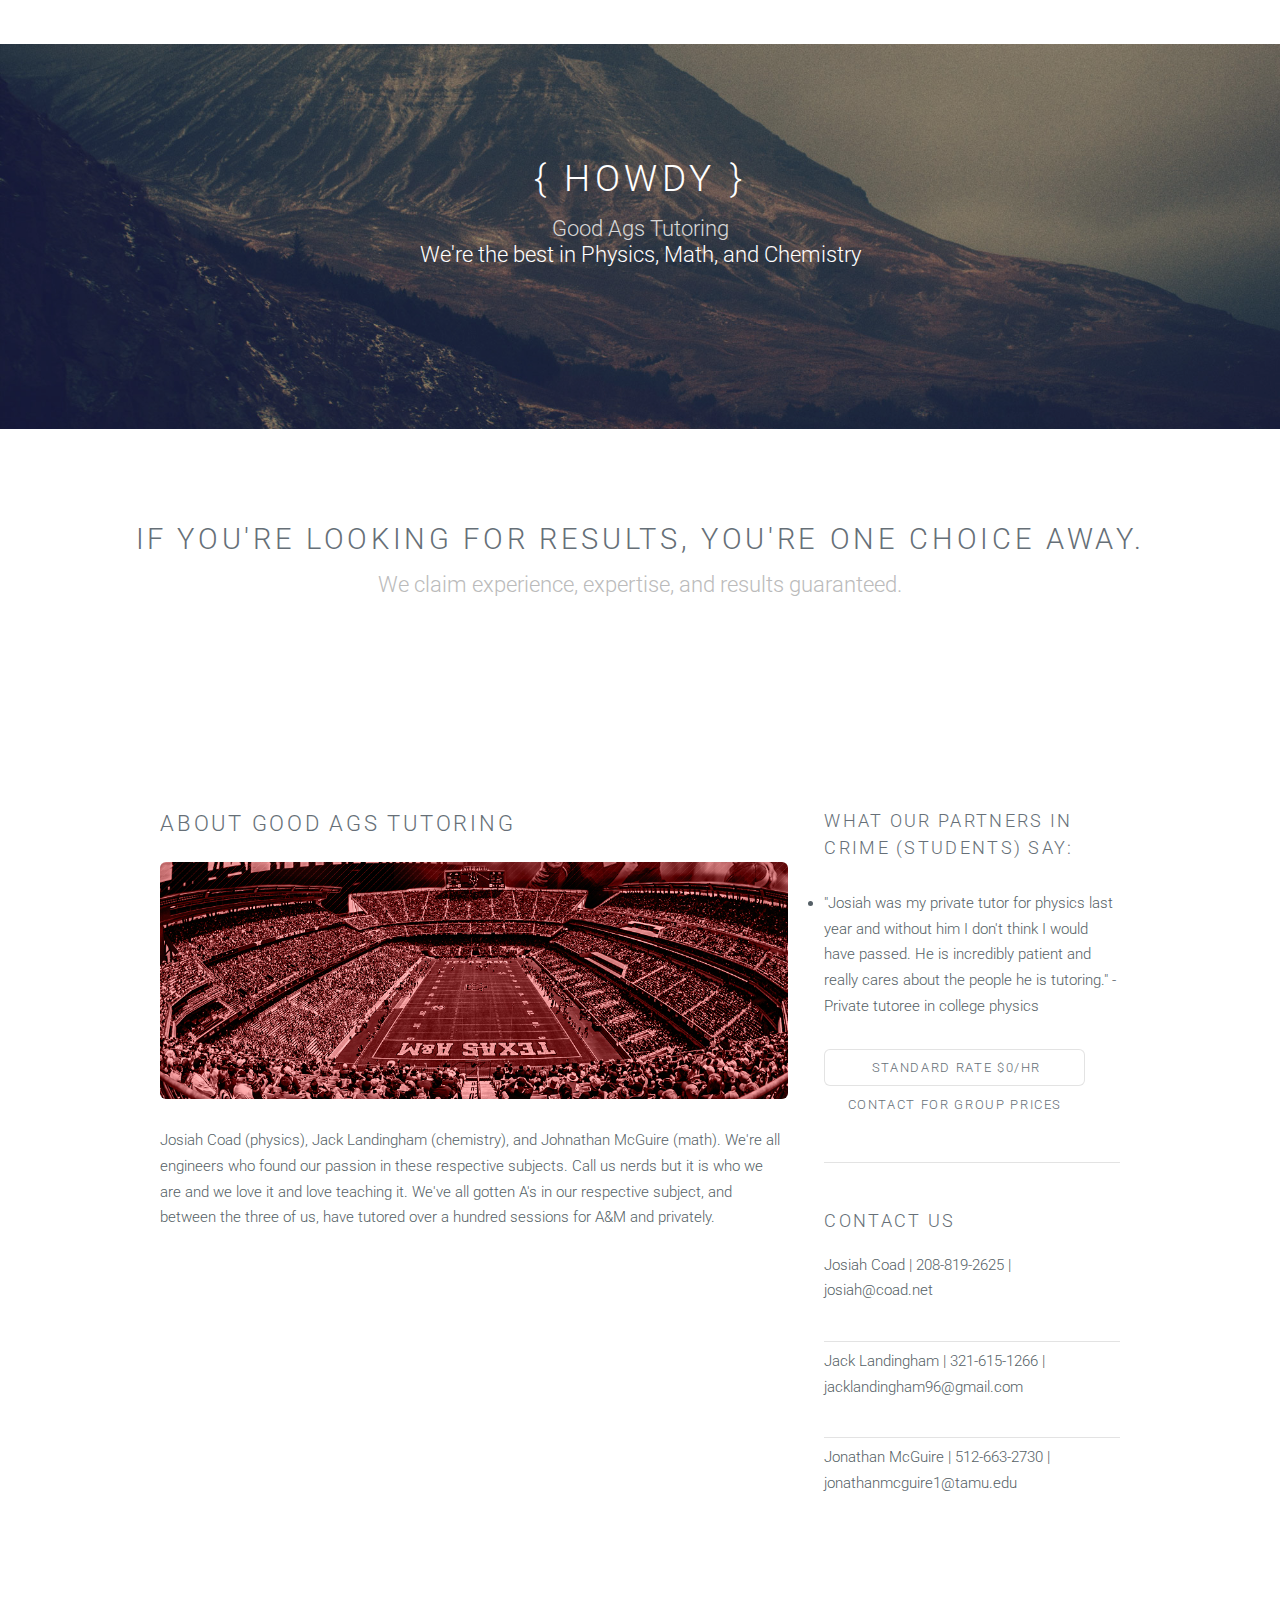
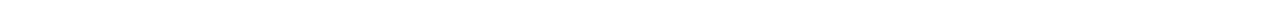
==== commit 9c79d6cf: "Update index.html" ====
--- a/index.html
+++ b/index.html
@@ -72,7 +72,7 @@
 									<li>"Josiah was my private tutor for physics last year and without him I don't think I would have passed. He is incredibly patient and really cares about the people he is tutoring." -Private tutoree in college physics</li>
 								</p>
 								<ul class="actions">
-									<li><a href="mailto:josiah@coad.net" class="button alt">Standard Rate $40/hr<br>Contact for Group Prices</a></li>
+									<li><a href="mailto:josiah@coad.net" class="button alt">Standard Rate $0/hr<br>Contact for Group Prices</a></li>
 								</ul>
 							</section>
 							<hr />
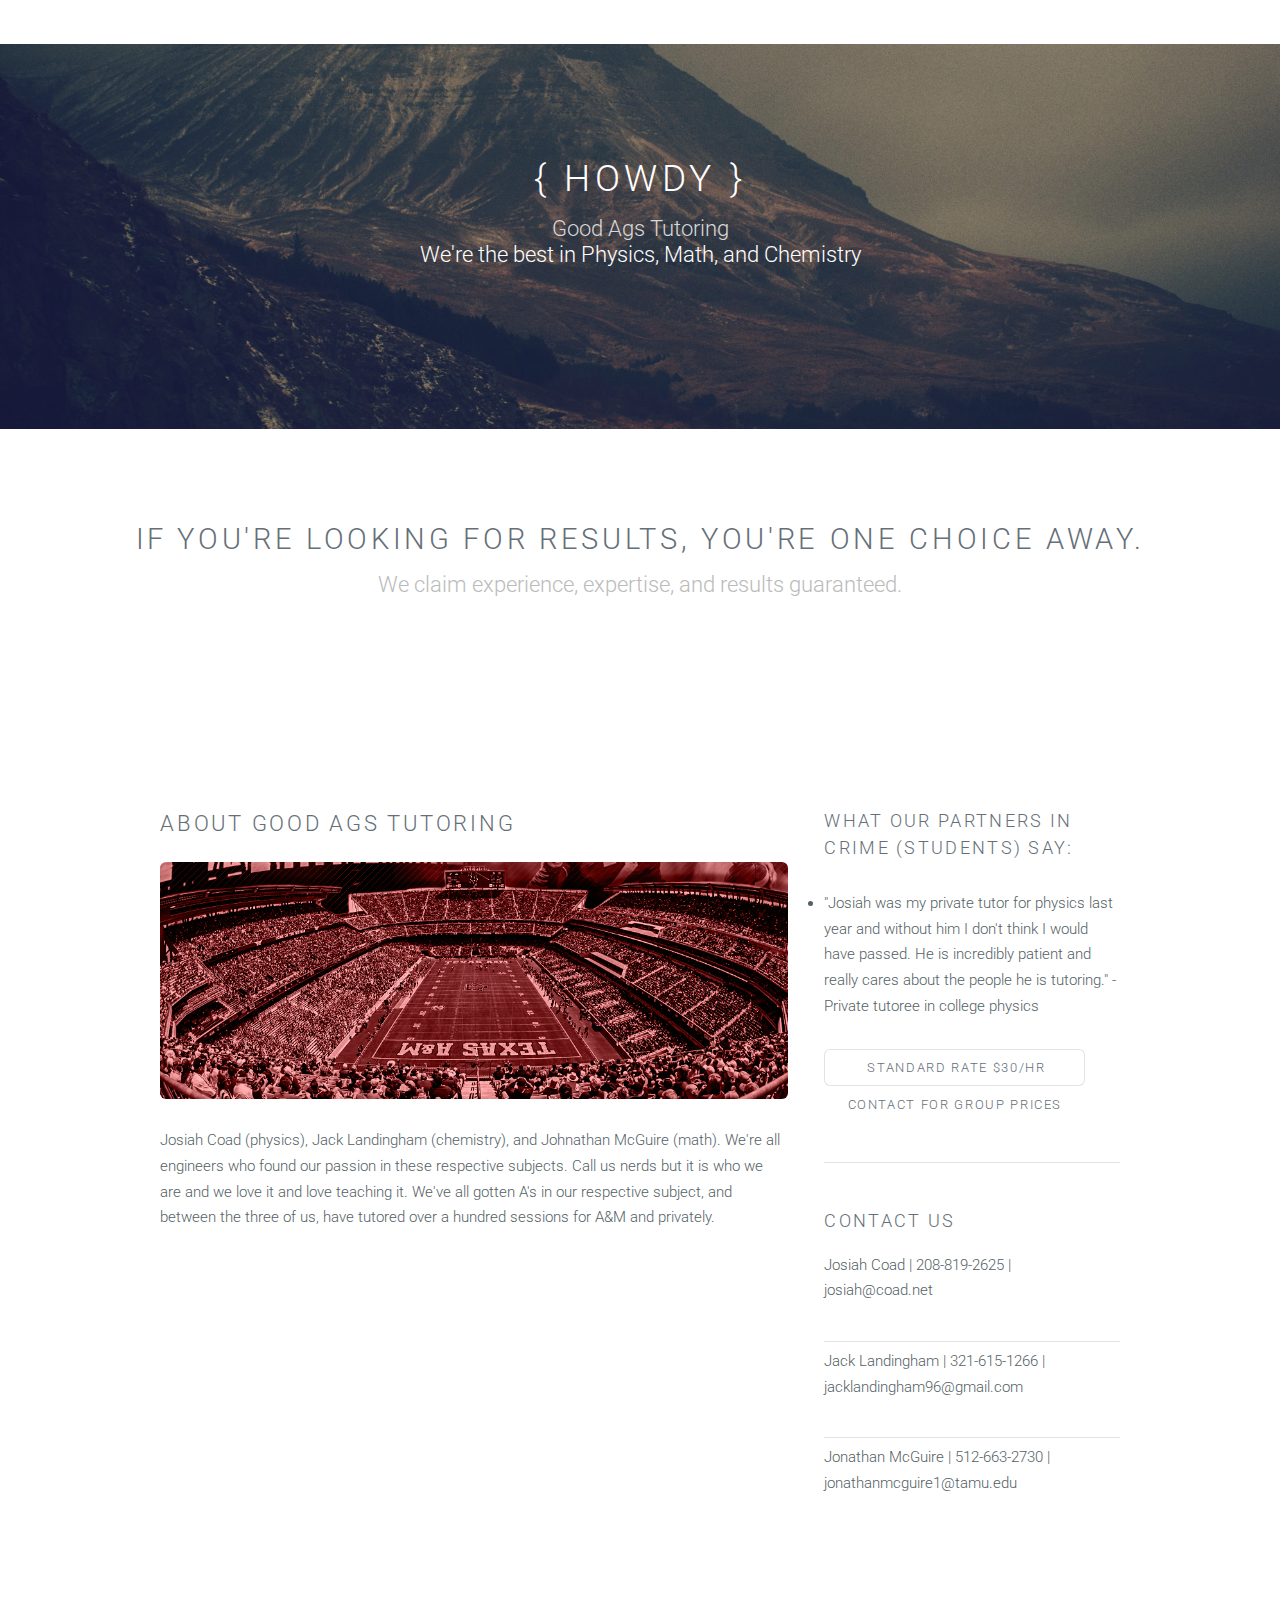
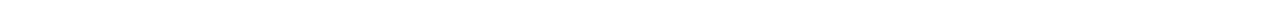
==== commit 1d87c8dc: "Update index.html" ====
--- a/index.html
+++ b/index.html
@@ -72,7 +72,7 @@
 									<li>"Josiah was my private tutor for physics last year and without him I don't think I would have passed. He is incredibly patient and really cares about the people he is tutoring." -Private tutoree in college physics</li>
 								</p>
 								<ul class="actions">
-									<li><a href="mailto:josiah@coad.net" class="button alt">Standard Rate $0/hr<br>Contact for Group Prices</a></li>
+									<li><a href="mailto:josiah@coad.net" class="button alt">Standard Rate $30/hr<br>Contact for Group Prices</a></li>
 								</ul>
 							</section>
 							<hr />
